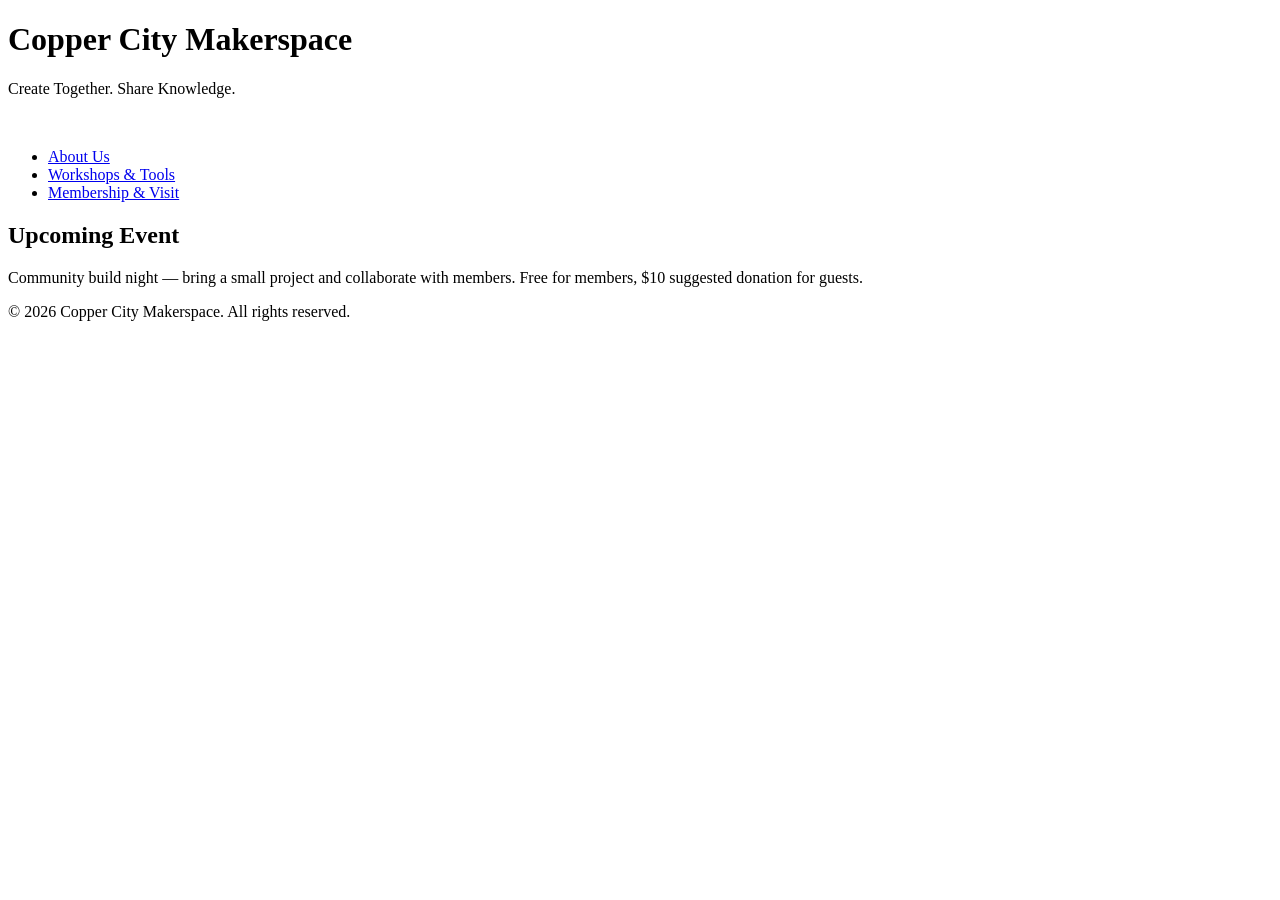
==== index.html @ bec56362 "transfered content from index to pages" ====
<!DOCTYPE html>
<html lang="en">
<head>
    <meta charset="UTF-8">
    <meta name="viewport" content="width=device-width, initial-scale=1.0">
    <title>Copper City Makerspace</title>
</head>
<body>
    <header>
        <h1>Copper City Makerspace</h1>
        <div>
            <p>Create Together. Share Knowledge.</p>
            <img src="images/makerspace.jpg" alt="" width="800">
        </div>
    </header>
<nav>
    <ul>
        <li><a href="about.html">About Us</a></li>
        <li><a href="workshops.html">Workshops & Tools</a></li>
        <li><a href="memberships.html">Membership & Visit</a></li>
    </ul>
</nav>
<main>
    
    
    
</main>
<aside>
    <h2>Upcoming Event</h2>
    <p>Community build night — bring a small project and collaborate with members. Free for members, $10 suggested donation for guests.</p>
</aside>
<footer>
    <p>&copy; 2026 Copper City Makerspace. All rights reserved.</p>
</footer>
</body>
</html>
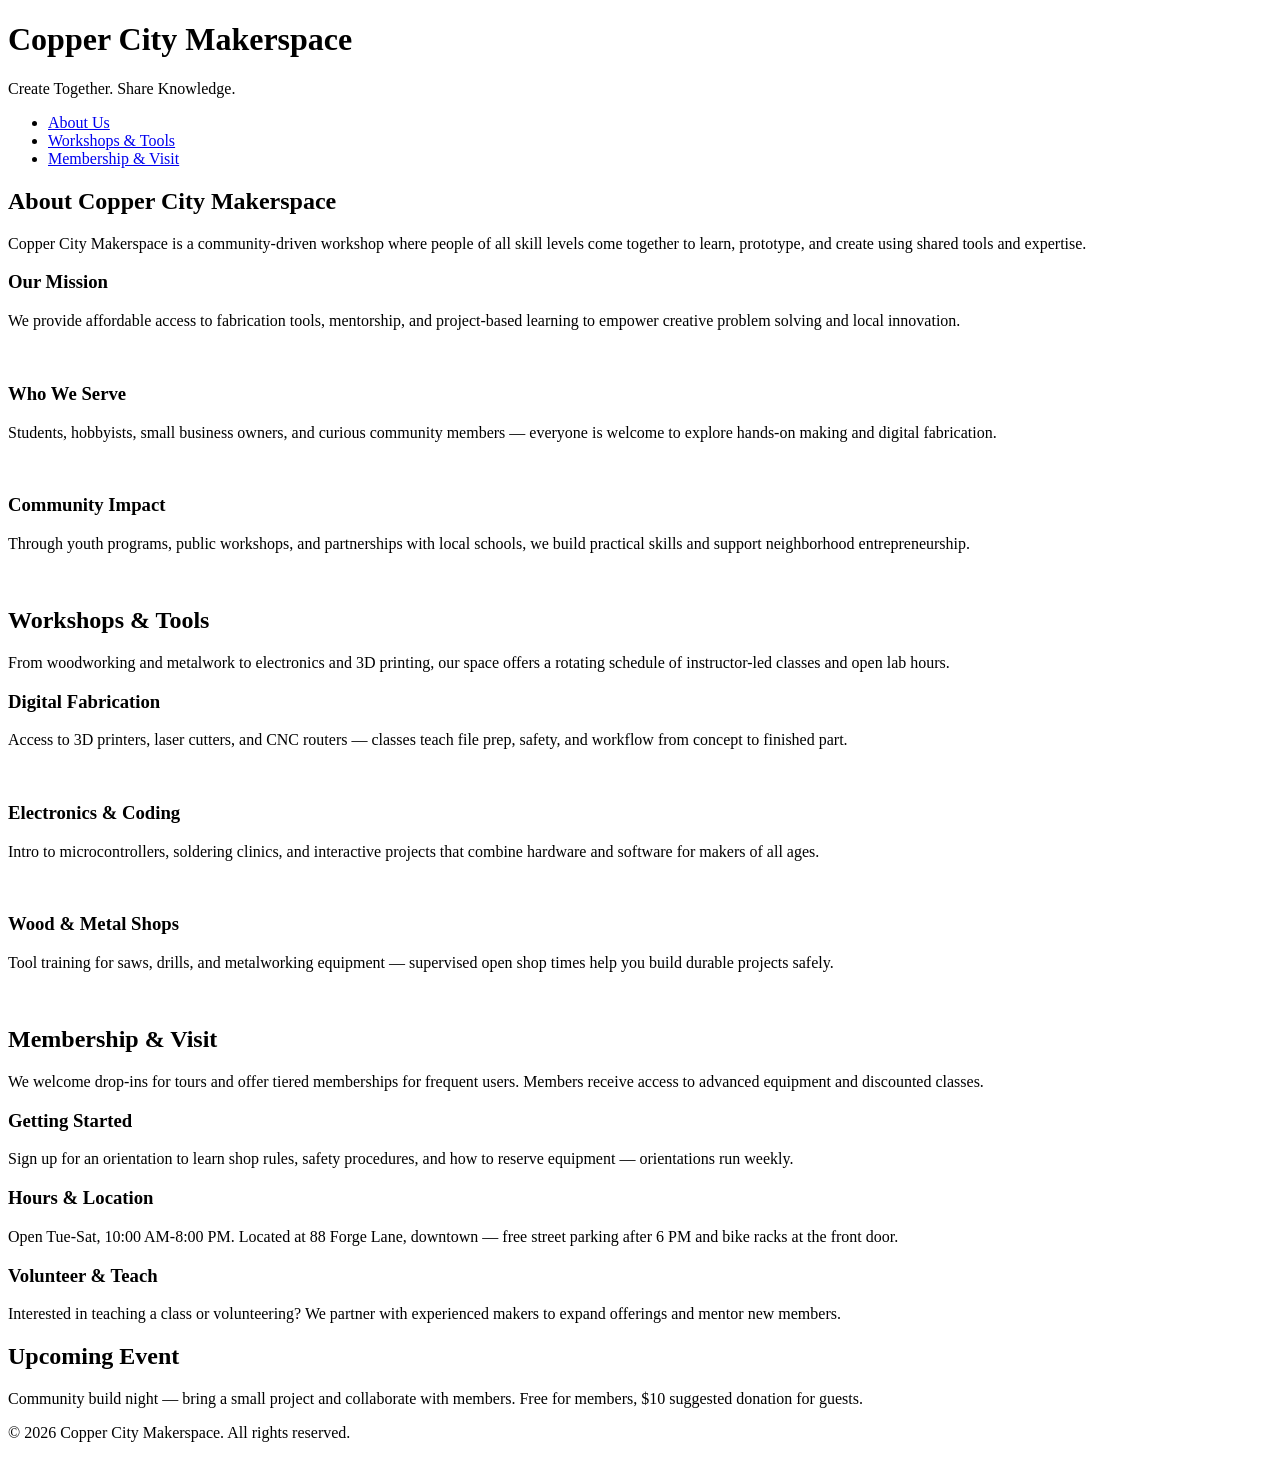
==== commit f2706e27: "Added New Pages" ====
--- a/index.html
+++ b/index.html
@@ -3,15 +3,13 @@
 <head>
     <meta charset="UTF-8">
     <meta name="viewport" content="width=device-width, initial-scale=1.0">
+    <link rel="stylesheet" href="styles.css">
     <title>Copper City Makerspace</title>
 </head>
 <body>
     <header>
         <h1>Copper City Makerspace</h1>
-        <div>
-            <p>Create Together. Share Knowledge.</p>
-            <img src="images/makerspace.jpg" alt="" width="800">
-        </div>
+        <p>Create Together. Share Knowledge.</p>
     </header>
 <nav>
     <ul>
@@ -21,9 +19,66 @@
     </ul>
 </nav>
 <main>
-    
-    
-    
+    <section id="about">
+        <h2>About Copper City Makerspace</h2>
+        <p>Copper City Makerspace is a community-driven workshop where people of all skill levels come together to learn, prototype, and create using shared tools and expertise.</p>
+        <div class="card-row">
+            <section>
+                <h3>Our Mission</h3>
+                <p>We provide affordable access to fabrication tools, mentorship, and project-based learning to empower creative problem solving and local innovation.</p>
+                <img src="images/engineering.jpg" alt="" width="300">
+            </section>
+            <section>
+                <h3>Who We Serve</h3>
+                <p>Students, hobbyists, small business owners, and curious community members — everyone is welcome to explore hands-on making and digital fabrication.</p>
+                <img src="images/ideation.jpg" alt="" width="300">
+            </section>
+            <section>
+                <h3>Community Impact</h3>
+                <p>Through youth programs, public workshops, and partnerships with local schools, we build practical skills and support neighborhood entrepreneurship.</p>
+                <img src="images/storytelling.jpg" alt="" width="300">
+            </section>
+        </div>
+    </section>
+    <section id="workshops">
+        <h2>Workshops & Tools</h2>
+        <p>From woodworking and metalwork to electronics and 3D printing, our space offers a rotating schedule of instructor-led classes and open lab hours.</p>
+        <div class="card-row">
+            <section>
+                <h3>Digital Fabrication</h3>
+                <p>Access to 3D printers, laser cutters, and CNC routers — classes teach file prep, safety, and workflow from concept to finished part.</p>
+                <img src="images/3Dprinter.jpg" alt="" width="300">
+            </section>
+            <section>
+                <h3>Electronics & Coding</h3>
+                <p>Intro to microcontrollers, soldering clinics, and interactive projects that combine hardware and software for makers of all ages.</p>
+                <img src="images/microcontroller.jpg" alt="" width="300">
+            </section>
+            <section>
+                <h3>Wood & Metal Shops</h3>
+                <p>Tool training for saws, drills, and metalworking equipment — supervised open shop times help you build durable projects safely.</p>
+                <img src="images/metalworking.jpg" alt="" width="300">
+            </section>
+        </div>
+    </section>
+    <section id="memberships">
+        <h2>Membership & Visit</h2>
+        <p>We welcome drop-ins for tours and offer tiered memberships for frequent users. Members receive access to advanced equipment and discounted classes.</p>
+        <div class="card-row"> 
+            <section>
+                <h3>Getting Started</h3>
+                <p>Sign up for an orientation to learn shop rules, safety procedures, and how to reserve equipment — orientations run weekly.</p>
+            </section>
+            <section>
+                <h3>Hours & Location</h3>
+                <p>Open Tue-Sat, 10:00 AM-8:00 PM. Located at 88 Forge Lane, downtown — free street parking after 6 PM and bike racks at the front door.</p>
+            </section>
+            <section>
+                <h3>Volunteer & Teach</h3>
+                <p>Interested in teaching a class or volunteering? We partner with experienced makers to expand offerings and mentor new members.</p>
+            </section>
+        </div>
+    </section>
 </main>
 <aside>
     <h2>Upcoming Event</h2>
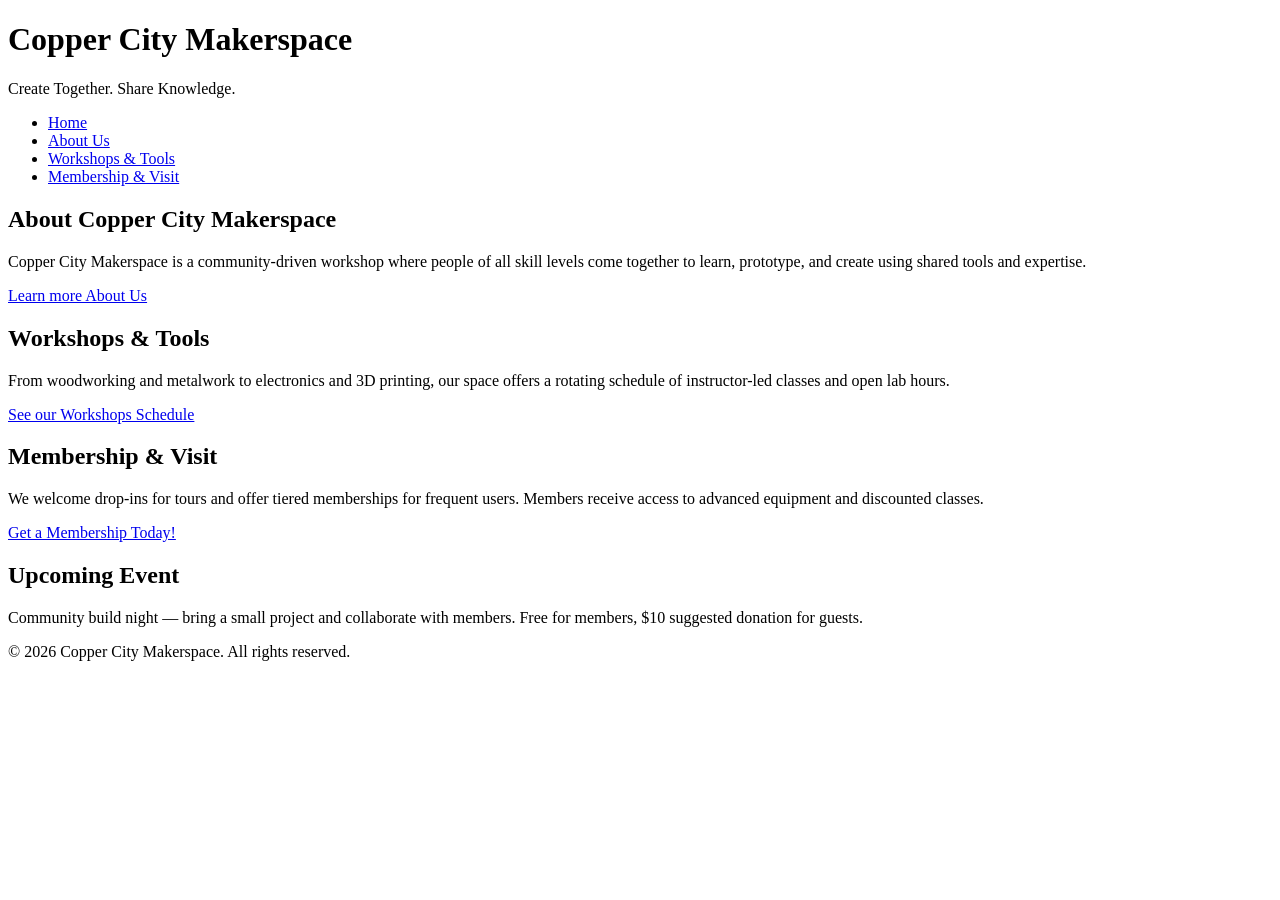
==== commit a242c09b: "Next iteration of html complete" ====
--- a/index.html
+++ b/index.html
@@ -13,6 +13,7 @@
     </header>
 <nav>
     <ul>
+        <li><a href="index.html">Home</a></li>
         <li><a href="about.html">About Us</a></li>
         <li><a href="workshops.html">Workshops & Tools</a></li>
         <li><a href="memberships.html">Membership & Visit</a></li>
@@ -22,62 +23,17 @@
     <section id="about">
         <h2>About Copper City Makerspace</h2>
         <p>Copper City Makerspace is a community-driven workshop where people of all skill levels come together to learn, prototype, and create using shared tools and expertise.</p>
-        <div class="card-row">
-            <section>
-                <h3>Our Mission</h3>
-                <p>We provide affordable access to fabrication tools, mentorship, and project-based learning to empower creative problem solving and local innovation.</p>
-                <img src="images/engineering.jpg" alt="" width="300">
-            </section>
-            <section>
-                <h3>Who We Serve</h3>
-                <p>Students, hobbyists, small business owners, and curious community members — everyone is welcome to explore hands-on making and digital fabrication.</p>
-                <img src="images/ideation.jpg" alt="" width="300">
-            </section>
-            <section>
-                <h3>Community Impact</h3>
-                <p>Through youth programs, public workshops, and partnerships with local schools, we build practical skills and support neighborhood entrepreneurship.</p>
-                <img src="images/storytelling.jpg" alt="" width="300">
-            </section>
-        </div>
+        <a href="about.html">Learn more About Us</a>
     </section>
     <section id="workshops">
         <h2>Workshops & Tools</h2>
         <p>From woodworking and metalwork to electronics and 3D printing, our space offers a rotating schedule of instructor-led classes and open lab hours.</p>
-        <div class="card-row">
-            <section>
-                <h3>Digital Fabrication</h3>
-                <p>Access to 3D printers, laser cutters, and CNC routers — classes teach file prep, safety, and workflow from concept to finished part.</p>
-                <img src="images/3Dprinter.jpg" alt="" width="300">
-            </section>
-            <section>
-                <h3>Electronics & Coding</h3>
-                <p>Intro to microcontrollers, soldering clinics, and interactive projects that combine hardware and software for makers of all ages.</p>
-                <img src="images/microcontroller.jpg" alt="" width="300">
-            </section>
-            <section>
-                <h3>Wood & Metal Shops</h3>
-                <p>Tool training for saws, drills, and metalworking equipment — supervised open shop times help you build durable projects safely.</p>
-                <img src="images/metalworking.jpg" alt="" width="300">
-            </section>
-        </div>
+        <a href="workshops.html">See our Workshops Schedule</a>
     </section>
     <section id="memberships">
         <h2>Membership & Visit</h2>
         <p>We welcome drop-ins for tours and offer tiered memberships for frequent users. Members receive access to advanced equipment and discounted classes.</p>
-        <div class="card-row"> 
-            <section>
-                <h3>Getting Started</h3>
-                <p>Sign up for an orientation to learn shop rules, safety procedures, and how to reserve equipment — orientations run weekly.</p>
-            </section>
-            <section>
-                <h3>Hours & Location</h3>
-                <p>Open Tue-Sat, 10:00 AM-8:00 PM. Located at 88 Forge Lane, downtown — free street parking after 6 PM and bike racks at the front door.</p>
-            </section>
-            <section>
-                <h3>Volunteer & Teach</h3>
-                <p>Interested in teaching a class or volunteering? We partner with experienced makers to expand offerings and mentor new members.</p>
-            </section>
-        </div>
+        <a href="memberships.html">Get a Membership Today!</a>
     </section>
 </main>
 <aside>
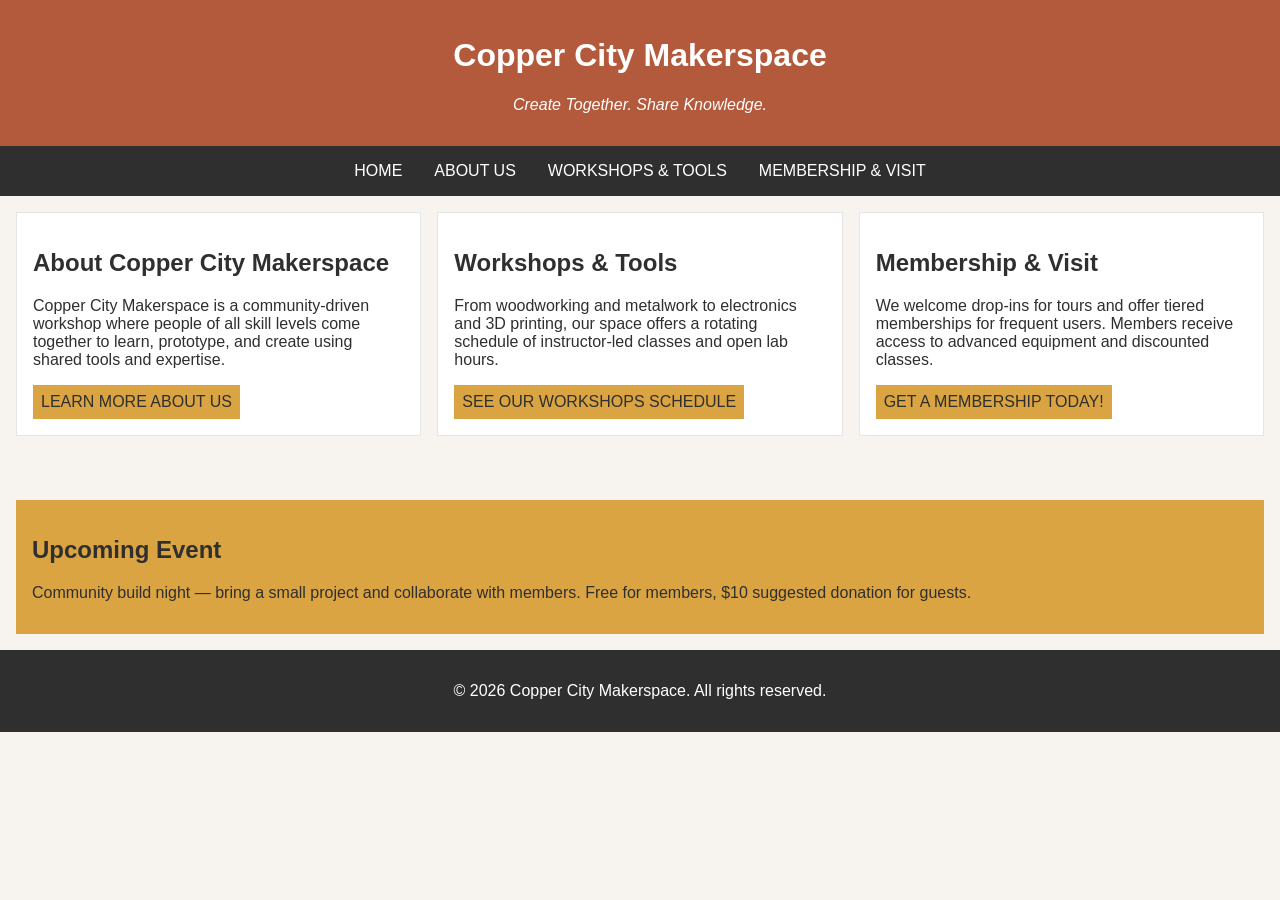
==== commit 798d5e82: "Completed iteration for multi-page" ====
--- a/index.html
+++ b/index.html
@@ -7,10 +7,10 @@
     <title>Copper City Makerspace</title>
 </head>
 <body>
-    <header>
-        <h1>Copper City Makerspace</h1>
-        <p>Create Together. Share Knowledge.</p>
-    </header>
+<header>
+    <h1>Copper City Makerspace</h1>
+    <p>Create Together. Share Knowledge.</p>
+</header>
 <nav>
     <ul>
         <li><a href="index.html">Home</a></li>
@@ -19,7 +19,7 @@
         <li><a href="memberships.html">Membership & Visit</a></li>
     </ul>
 </nav>
-<main>
+<main class="card-row">
     <section id="about">
         <h2>About Copper City Makerspace</h2>
         <p>Copper City Makerspace is a community-driven workshop where people of all skill levels come together to learn, prototype, and create using shared tools and expertise.</p>
--- a/styles.css
+++ b/styles.css
@@ -0,0 +1,123 @@
+/* =====  CSS by Christina Carrasquilla, updated by Dena Nash =====  */
+
+/* ===== Color Palette 
+
+Copper:#B35A3C
+Charcoal:#2F2F2F
+Light Background:#F7F4EF
+Card Background:#FFFFFF
+Soft Gold:#D9A441
+Border:#E5E5E5
+
+===== */
+
+/* ===== GLOBAL (Base) Styles ===== */
+
+body {
+    font-family: Arial, sans-serif;
+    margin: 0;
+    background-color: #F7F4EF;
+    color: #2F2F2F;
+    display: grid;
+    grid-template-columns:1fr; 
+}
+
+header {
+    background-color: #B35A3C;
+    color: white;
+    text-align: center;
+    padding: 1rem;
+}
+
+header img {
+    margin-top: 0.5rem;
+}
+header p {
+    font-style:italic;
+}
+nav {
+    background-color: #2F2F2F;
+    padding:.5rem;
+}
+
+nav ul {
+    list-style: none;
+    margin: 0;
+    padding: 0;
+}
+
+nav a {
+    color: white;
+    text-decoration: none;
+    padding: 0.5rem;
+    display: inline-block;
+    text-transform:uppercase;
+}
+
+nav a:hover {
+    background-color: #B35A3C;
+}
+
+main {
+    padding: 1rem;
+}
+
+main a {
+    background-color: #D9A441;
+    color: #2F2F2F;
+    text-decoration: none;
+    padding: 0.5rem;
+    display: inline-block;
+    text-transform:uppercase;
+}
+
+main a:hover {
+    background-color: #B35A3C;
+    color: white;
+}
+
+section {
+    margin-bottom: 2rem;
+}
+
+.card-row section {
+    background-color: white;
+    border: 1px solid #E5E5E5;
+    padding: 1rem;
+}
+
+img {
+    display: block;
+    margin-top: 0.5rem;
+    max-width: 100%;
+}
+
+aside {
+    background-color: #D9A441;
+    padding: 1rem;
+    margin: 1rem;
+}
+
+footer {
+    background-color: #2F2F2F;
+    color: white;
+    text-align: center;
+    padding: 1rem;
+}
+/* ===== MEDIA QUERY (MEDIUM) ===== */
+@media screen and (min-width: 817px) {
+    nav ul {
+        display: flex;
+        justify-content: center;
+        gap: 1rem;
+    }
+
+    .card-row {
+        display: flex;
+        gap: 1rem;
+    }
+
+    .card-row section {
+        width: 30%;
+    }
+}
